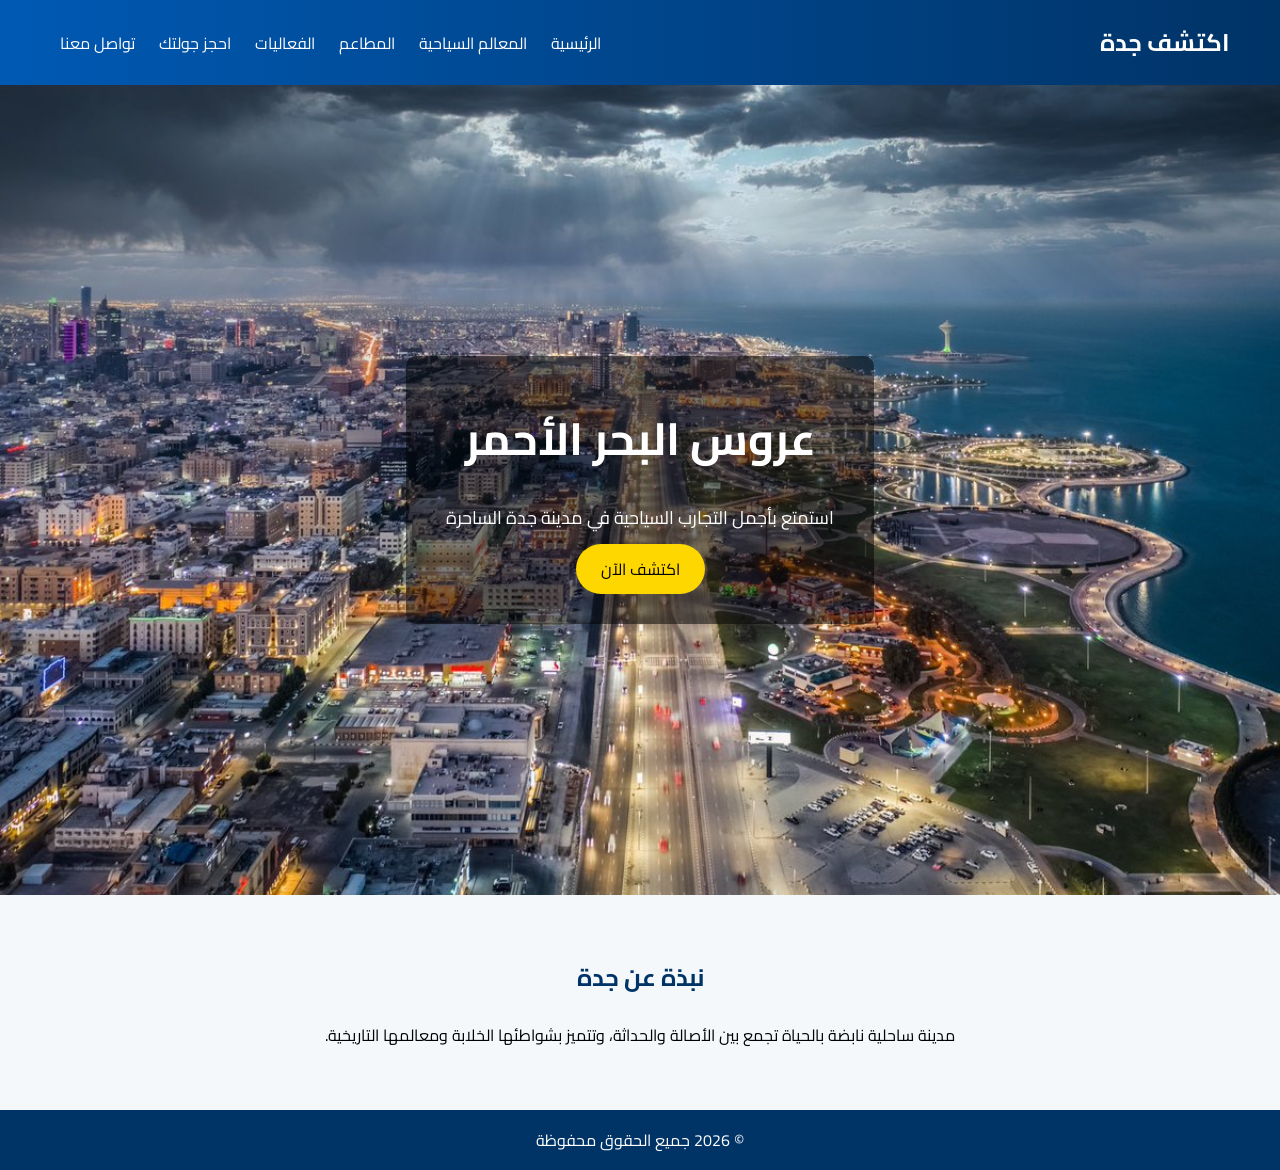
==== index.html @ ce53da72 "Add files via upload" ====
<!DOCTYPE html>
<html lang="ar">
<head>
    <meta charset="UTF-8">
    <title>اكتشف جدة</title>
    <link rel="stylesheet" href="style.css">
</head>
<body>

<header>
    <div class="logo">اكتشف جدة</div>
    <nav>
        <a href="index.html">الرئيسية</a>
        <a href="attractions.html">المعالم السياحية</a>
        <a href="restaurants.html">المطاعم</a>
        <a href="events.html">الفعاليات</a>
        <a href="booking.html">احجز جولتك</a>
        <a href="contact.html">تواصل معنا</a>
    </nav>
</header>

<section class="hero">
    <div class="hero-content">
        <h1>عروس البحر الأحمر</h1>
        <p>استمتع بأجمل التجارب السياحية في مدينة جدة الساحرة</p>
        <a href="attractions.html" class="btn">اكتشف الآن</a>
    </div>
</section>

<section class="about">
    <h2>نبذة عن جدة</h2>
    <p>
        مدينة ساحلية نابضة بالحياة تجمع بين الأصالة والحداثة،
        وتتميز بشواطئها الخلابة ومعالمها التاريخية.
    </p>
</section>

<footer>
    <p>© 2026 جميع الحقوق محفوظة</p>
</footer>

</body>
</html>
---- style.css ----
@import url('https://fonts.googleapis.com/css2?family=Cairo:wght@400;700&display=swap');

* {
    margin: 0;
    padding: 0;
    box-sizing: border-box;
}

body {
    font-family: 'Cairo', sans-serif;
    direction: rtl;
    background-color: #f4f8fb;
}

/* ===== الهيدر ===== */
header {
    background: linear-gradient(to left, #003366, #0059b3);
    color: white;
    padding: 20px 50px;
    display: flex;
    justify-content: space-between;
    align-items: center;
}

.logo {
    font-size: 24px;
    font-weight: bold;
}

nav a {
    color: white;
    margin: 0 10px;
    text-decoration: none;
    transition: 0.3s;
}

nav a:hover {
    color: #ffd700;
}

/* ===== الهيرو ===== */
.hero {
    height: 90vh;
    background: url("images/jeddah.jpg") center/cover no-repeat;
    display: flex;
    justify-content: center;
    align-items: center;
    text-align: center;
    color: white;
}

.hero-content {
    background: rgba(0,0,0,0.5);
    padding: 40px;
    border-radius: 10px;
    animation: fadeIn 2s ease-in-out;
}

.hero h1 {
    font-size: 45px;
    margin-bottom: 20px;
}

.hero p {
    margin-bottom: 20px;
    font-size: 18px;
}

.btn {
    background-color: #ffd700;
    color: black;
    padding: 10px 25px;
    text-decoration: none;
    border-radius: 30px;
    transition: 0.3s;
}

.btn:hover {
    background-color: white;
}

/* ===== نبذة ===== */
.about {
    padding: 60px;
    text-align: center;
}

.about h2 {
    margin-bottom: 20px;
    color: #003366;
}

/* ===== الكروت ===== */
.cards-container {
    display: flex;
    justify-content: center;
    gap: 30px;
    padding: 60px;
    flex-wrap: wrap;
}

.card {
    background: white;
    width: 300px;
    border-radius: 15px;
    overflow: hidden;
    box-shadow: 0 10px 25px rgba(0,0,0,0.1);
    transition: 0.4s;
}

.card:hover {
    transform: translateY(-10px);
}

.card img {
    width: 100%;
    height: 200px;
    object-fit: cover;
}

.card h3 {
    margin: 15px;
    color: #003366;
}

.card p {
    margin: 0 15px 20px;
}

/* ===== الفوتر ===== */
footer {
    background: #003366;
    color: white;
    text-align: center;
    padding: 15px;
}

/* ===== انيميشن ===== */
@keyframes fadeIn {
    from {opacity: 0;}
    to {opacity: 1;}
}
.page-title {
    text-align: center;
    padding: 50px;
    background: linear-gradient(to left, #003366, #0059b3);
    color: white;
}

.page-title h1 {
    font-size: 35px;
}
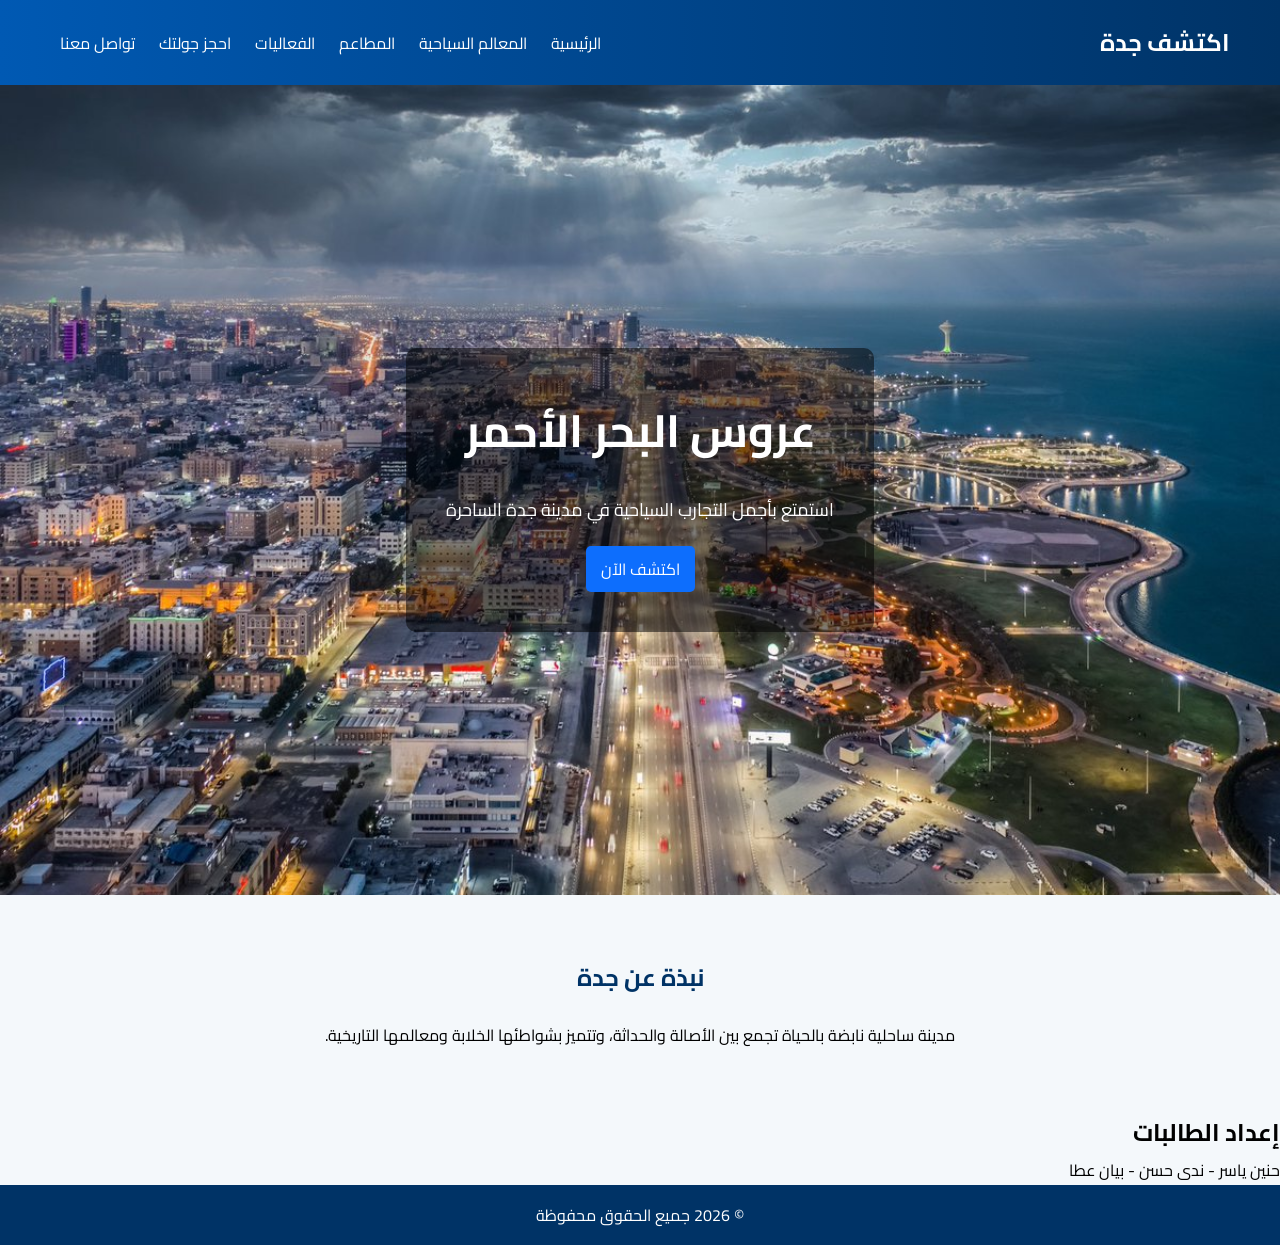
==== commit 58b80711: "Add team section to index.html Added a new section for team members to the webpage." ====
--- a/index.html
+++ b/index.html
@@ -34,10 +34,16 @@
         وتتميز بشواطئها الخلابة ومعالمها التاريخية.
     </p>
 </section>
-
+<section class="team">
+    <h2>إعداد الطالبات</h2>
+    <p class="team-names">
+        حنين ياسر - ندى حسن - بيان عطا
+    </p>
+</section>
 <footer>
     <p>© 2026 جميع الحقوق محفوظة</p>
 </footer>
 
 </body>
-</html>+
+</html>
--- a/style.css
+++ b/style.css
@@ -1,3 +1,6 @@
+/* ===================================
+   الخط والإعدادات العامة
+=================================== */
 @import url('https://fonts.googleapis.com/css2?family=Cairo:wght@400;700&display=swap');
 
 * {
@@ -12,7 +15,10 @@
     background-color: #f4f8fb;
 }
 
-/* ===== الهيدر ===== */
+
+/* ===================================
+   الهيدر والتنقل (جميع الصفحات)
+=================================== */
 header {
     background: linear-gradient(to left, #003366, #0059b3);
     color: white;
@@ -38,7 +44,12 @@
     color: #ffd700;
 }
 
-/* ===== الهيرو ===== */
+
+/* ===================================
+   الصفحة الرئيسية
+=================================== */
+
+/* صورة الغلاف */
 .hero {
     height: 90vh;
     background: url("images/jeddah.jpg") center/cover no-repeat;
@@ -66,20 +77,7 @@
     font-size: 18px;
 }
 
-.btn {
-    background-color: #ffd700;
-    color: black;
-    padding: 10px 25px;
-    text-decoration: none;
-    border-radius: 30px;
-    transition: 0.3s;
-}
-
-.btn:hover {
-    background-color: white;
-}
-
-/* ===== نبذة ===== */
+/* قسم من نحن */
 .about {
     padding: 60px;
     text-align: center;
@@ -90,7 +88,10 @@
     color: #003366;
 }
 
-/* ===== الكروت ===== */
+
+/* ===================================
+   بطاقات المطاعم والفعاليات
+=================================== */
 .cards-container {
     display: flex;
     justify-content: center;
@@ -127,7 +128,145 @@
     margin: 0 15px 20px;
 }
 
-/* ===== الفوتر ===== */
+
+/* ===================================
+   زر عام (يستخدم في كل الصفحات)
+=================================== */
+.btn {
+    display: inline-block;
+    background-color: #0d6efd;
+    color: white;
+    padding: 8px 15px;
+    border-radius: 5px;
+    text-decoration: none;
+    transition: 0.3s;
+}
+
+.btn:hover {
+    background-color: #084298;
+}
+
+
+/* ===================================
+   صفحة عنوان داخلي (مثل احجز جولتك)
+=================================== */
+.page-title {
+    text-align: center;
+    padding: 50px;
+    background: linear-gradient(to left, #003366, #0059b3);
+    color: white;
+}
+
+.page-title h1 {
+    font-size: 35px;
+}
+
+
+/* ===================================
+   صفحة الحجز
+=================================== */
+.booking-section {
+    padding: 60px 20px;
+    text-align: center;
+}
+
+.booking-form {
+    max-width: 500px;
+    margin: auto;
+    background: white;
+    padding: 30px;
+    border-radius: 15px;
+    box-shadow: 0 8px 20px rgba(0,0,0,0.1);
+    text-align: right;
+}
+
+.booking-form label {
+    display: block;
+    margin-top: 15px;
+    font-weight: bold;
+}
+
+.booking-form input,
+.booking-form select,
+.booking-form textarea {
+    width: 100%;
+    padding: 10px;
+    margin-top: 5px;
+    border-radius: 8px;
+    border: 1px solid #ccc;
+}
+
+.booking-form button {
+    margin-top: 20px;
+    width: 100%;
+    padding: 12px;
+    background: #0d6efd;
+    color: white;
+    border: none;
+    border-radius: 8px;
+    font-size: 16px;
+    cursor: pointer;
+    transition: 0.3s;
+}
+
+.booking-form button:hover {
+    background: #084298;
+}
+
+
+/* ===================================
+   صفحة تواصل معنا
+=================================== */
+.contact-section {
+    padding: 60px 20px;
+    text-align: center;
+}
+
+.contact-form {
+    max-width: 500px;
+    margin: auto;
+    background: white;
+    padding: 30px;
+    border-radius: 15px;
+    box-shadow: 0 8px 20px rgba(0,0,0,0.1);
+    text-align: right;
+}
+contact-form label {
+    display: block;
+    margin-top: 15px;
+    font-weight: bold;
+}
+
+.contact-form input,
+.contact-form textarea {
+    width: 100%;
+    padding: 10px;
+    margin-top: 5px;
+    border-radius: 8px;
+    border: 1px solid #ccc;
+}
+
+.contact-form button {
+    margin-top: 20px;
+    width: 100%;
+    padding: 12px;
+    background: #0d6efd;
+    color: white;
+    border: none;
+    border-radius: 8px;
+    font-size: 16px;
+    cursor: pointer;
+    transition: 0.3s;
+}
+
+.contact-form button:hover {
+    background: #084298;
+}
+
+
+/* ===================================
+   الفوتر
+=================================== */
 footer {
     background: #003366;
     color: white;
@@ -135,18 +274,11 @@
     padding: 15px;
 }
 
-/* ===== انيميشن ===== */
+
+/* ===================================
+   أنيميشن
+=================================== */
 @keyframes fadeIn {
     from {opacity: 0;}
     to {opacity: 1;}
-}
-.page-title {
-    text-align: center;
-    padding: 50px;
-    background: linear-gradient(to left, #003366, #0059b3);
-    color: white;
-}
-
-.page-title h1 {
-    font-size: 35px;
 }
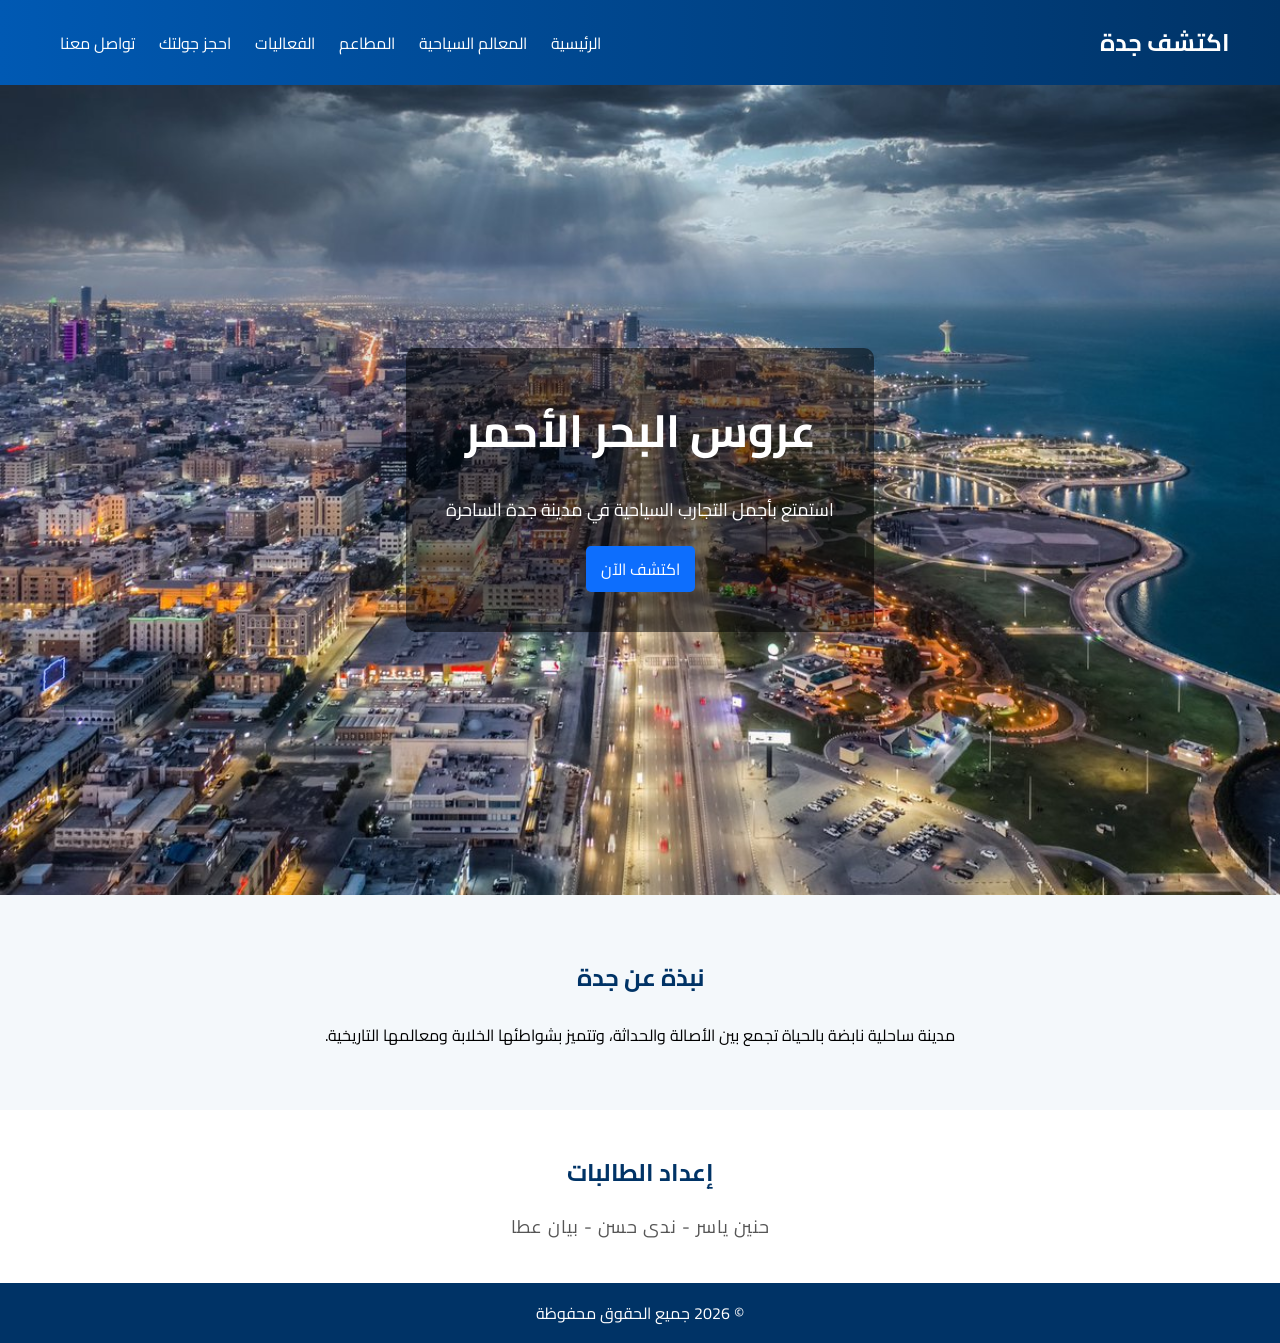
==== commit 09580f1b: "Add files via upload" ====
--- a/index.html
+++ b/index.html
@@ -45,5 +45,4 @@
 </footer>
 
 </body>
-
-</html>
+</html>
--- a/style.css
+++ b/style.css
@@ -88,6 +88,25 @@
     color: #003366;
 }
 
+/* ===================================
+   قسم أسماء الطالبات
+=================================== */
+.team {
+    text-align: center;
+    padding: 40px 20px;
+    background-color: #ffffff;
+}
+
+.team h2 {
+    color: #003366;
+    margin-bottom: 15px;
+}
+
+.team-names {
+    font-size: 18px;
+    color: #555;
+    letter-spacing: 1px;
+}
 
 /* ===================================
    بطاقات المطاعم والفعاليات
